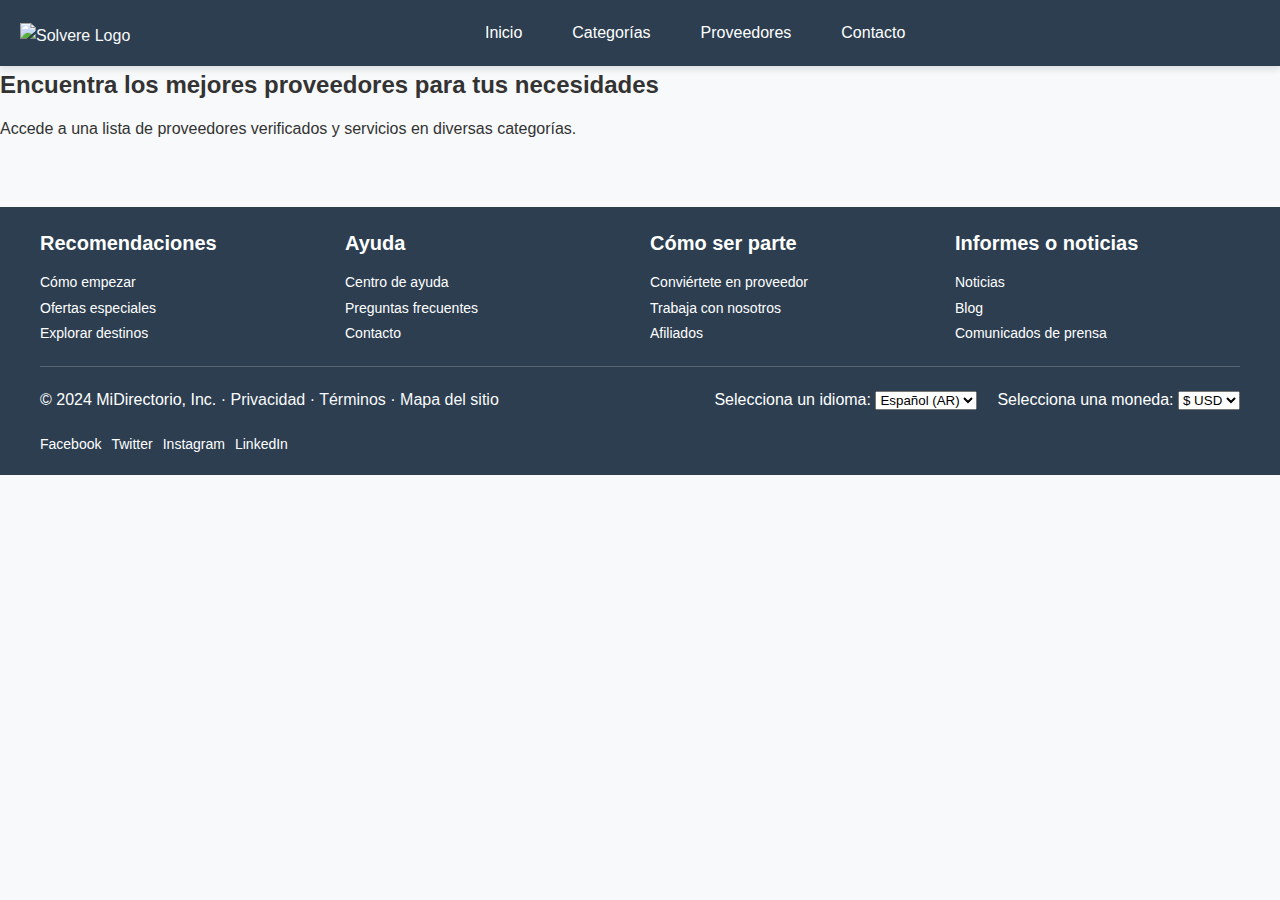
==== index.html @ 02e0ee0c "add index" ====
<!DOCTYPE html>
<html lang="es">
<head>
  <meta charset="UTF-8" />
  <meta name="viewport" content="width=device-width, initial-scale=1.0" />
  <title>Bienvenido - Proveedores y Servicios</title>
  <link rel="stylesheet" href="../css/main.css" />
</head>
<body>
  <!-- Barra de Navegación -->
  <div id="nav-placeholder"></div>

  <!-- Sección principal -->
  <section class="main-content">
    <h1>Encuentra los mejores proveedores para tus necesidades</h1>
    <p>Accede a una lista de proveedores verificados y servicios en diversas categorías.</p>

    <!-- Botón que redirige a la página de proveedores -->
    <a href="proveedores.html" class="cta-button">Ver Proveedores</a>
  </section>

  <!-- Pie de Página -->
  <div id="footer-placeholder"></div>

  <script>
    // Cargar barra de navegación desde un archivo externo
    fetch('../components/nav.html')
      .then(response => response.text())
      .then(data => {
        document.getElementById('nav-placeholder').innerHTML = data;
      });

    // Cargar pie de página desde un archivo externo
    fetch('../components/footer.html')
      .then(response => response.text())
      .then(data => {
        document.getElementById('footer-placeholder').innerHTML = data;
      });
  </script>
</body>
</html>
---- css/main.css ----
@import url('nav.css');
@import url('header.css');
@import url('footer.css');
@import url('proveedores.css');


/* Variables Globales */
:root {
    --color-primario: #2c3e50;
    --color-secundario: #2ecc71;
    --color-texto: #333; 
    --color-fondo: #f8f9fa; 
    --color-hover: #2980b9;
  
    --fuente-principal: 'Poppins', sans-serif;
    --fuente-secundaria: 'Roboto', sans-serif;
  
    --tamano-texto-base: 16px;
    --tamano-titulo: 24px;
    --tamano-subtitulo: 20px;
    --tamano-parrafo: 14px;
  }
  
  /* Reset CSS */
  * {
    margin: 0;
    padding: 0;
    box-sizing: border-box;
  }
  
  body {
    font-family: var(--fuente-principal);
    font-size: var(--tamano-texto-base);
    color: var(--color-texto);
    background-color: var(--color-fondo);
    line-height: 1.6;
  }
  
  /* Títulos */
  h1, h2, h3, h4, h5, h6 {
    font-family: var(--fuente-secundaria);
    margin-bottom: 0.5em;
  }
  
  h1 { font-size: var(--tamano-titulo); }
  h2 { font-size: var(--tamano-subtitulo); }
  
  /* Enlaces */
  a {
    color: var(--color-fondo);
    text-decoration: none;
    transition: color 0.3s ease;
  }
  
  a:hover {
    color: var(--color-hover);
  }
  
  /* Botones */
  button {
    padding: 10px 20px;
    border: none;
    border-radius: 5px;
    cursor: pointer;
    background-color: var(--color-primario);
    color: white;
    font-size: var(--tamano-parrafo);
    transition: background-color 0.3s ease;
  }
  
  button:hover {
    background-color: var(--color-hover);
  }
  
  /* Contenedores */
  .container {
    max-width: 1200px;
    margin: 0 auto;
    padding: 20px;
  }
  
  /* Espaciado */
  section {
    margin-bottom: 40px;
  }
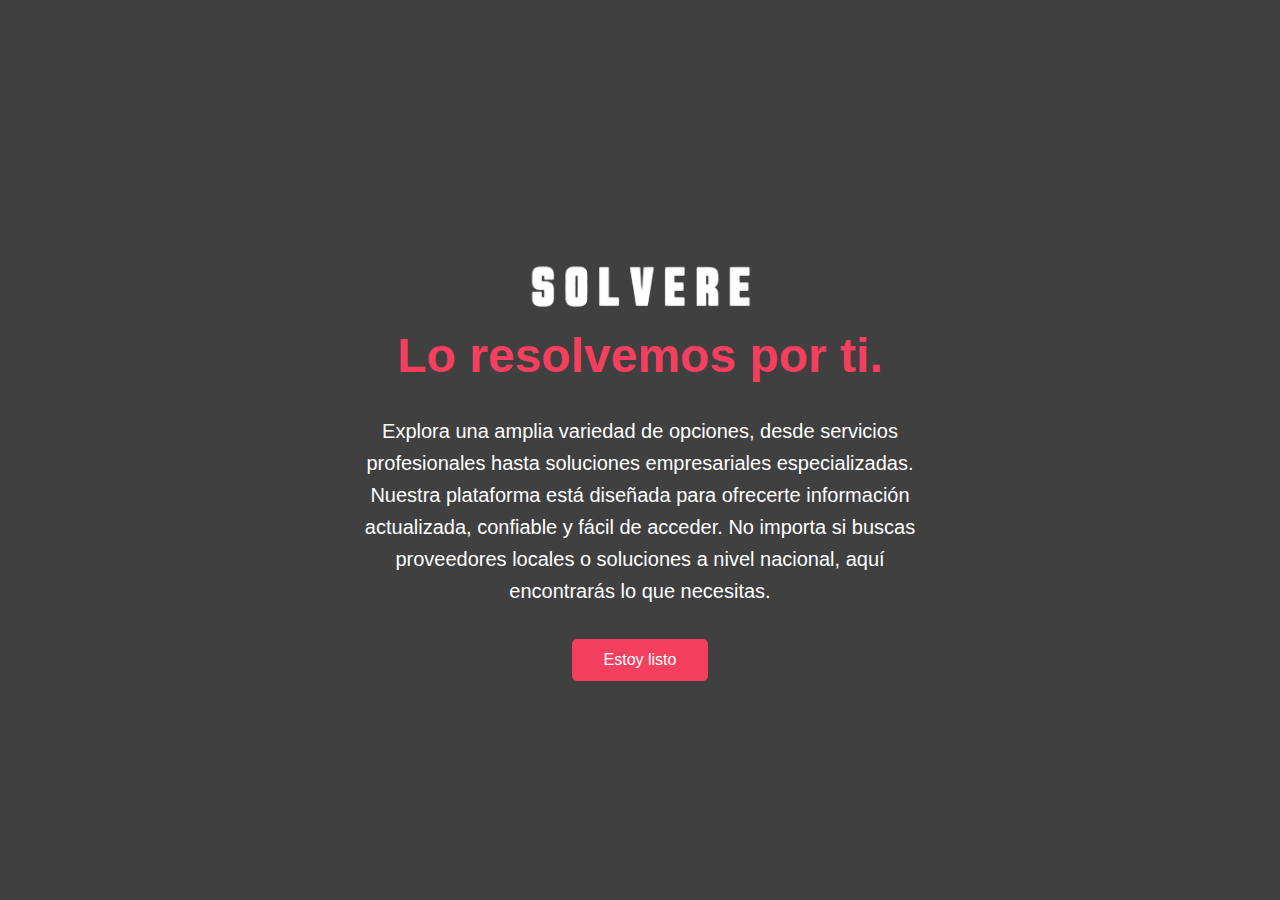
==== commit eac97928: "afuste de footer y card de detalles" ====
--- a/index.html
+++ b/index.html
@@ -1,41 +1,114 @@
 <!DOCTYPE html>
-<html lang="es">
+<html lang="en">
 <head>
   <meta charset="UTF-8" />
   <meta name="viewport" content="width=device-width, initial-scale=1.0" />
-  <title>Bienvenido - Proveedores y Servicios</title>
-  <link rel="stylesheet" href="../css/main.css" />
+  <title>Hero Section</title>
+  <style>
+    body {
+      margin: 0;
+      font-family: Arial, sans-serif;
+    }
+
+    .logo img {
+    padding-top: 6px;
+    height: 60px; /* Ajusta el tamaño según necesites */
+    width: auto;  /* Mantiene la proporción de la imagen */
+  }
+
+    .hero {
+      position: relative;
+      background: url('https://blog.interfell.com/hubfs/como%20crear%20un%20equipo%20de%20trabajo%20fuerte%20y%20estable.jpg') no-repeat center center/cover;
+      height: 100vh;
+      display: flex;
+      align-items: center;
+      justify-content: center;
+      color: white;
+    }
+
+    .overlay {
+      position: absolute;
+      top: 0;
+      left: 0;
+      width: 100%;
+      height: 100%;
+      background: rgba(0, 0, 0, 0.75);
+    }
+
+    .content {
+      position: relative;
+      text-align: center;
+      max-width: 600px;
+    }
+
+    h1 {
+      font-size: 3rem;
+      font-weight: bold;
+    }
+
+    .highlight {
+      color: #f43f5e;
+    }
+
+    p {
+      margin-top: 1rem;
+      font-size: 1.25rem;
+      line-height: 1.6;
+    }
+
+    .links {
+      margin-top: 2rem;
+      display: flex;
+      gap: 1rem;
+      justify-content: center;
+    }
+
+    .link-primary, .link-secondary {
+      padding: 0.75rem 2rem;
+      text-decoration: none;
+      font-size: 1rem;
+      border-radius: 5px;
+      transition: all 0.3s ease;
+    }
+
+    .link-primary {
+      background-color: #f43f5e;
+      color: white;
+    }
+
+    .link-primary:hover {
+      background-color: #e11d48;
+    }
+
+    .link-secondary {
+      background-color: white;
+      color: #f43f5e;
+    }
+
+    .link-secondary:hover {
+      color: #e11d48;
+    }
+  </style>
 </head>
 <body>
-  <!-- Barra de Navegación -->
-  <div id="nav-placeholder"></div>
+  <section class="hero">
+    <div class="overlay"></div>
 
-  <!-- Sección principal -->
-  <section class="main-content">
-    <h1>Encuentra los mejores proveedores para tus necesidades</h1>
-    <p>Accede a una lista de proveedores verificados y servicios en diversas categorías.</p>
-
-    <!-- Botón que redirige a la página de proveedores -->
-    <a href="proveedores.html" class="cta-button">Ver Proveedores</a>
+    <div class="content">
+      <h1 class="logo">
+        <img src="./images/logo.png" alt=""> <br />
+        <strong class="highlight">Lo resolvemos por ti.</strong>
+      </h1>
+      <p>
+        Explora una amplia variedad de opciones, desde servicios profesionales hasta soluciones empresariales especializadas. Nuestra plataforma está 
+        diseñada para ofrecerte información actualizada, confiable y fácil de acceder. No importa si buscas proveedores locales o soluciones a nivel 
+        nacional, aquí encontrarás lo que necesitas.
+      </p>
+      <div class="links">
+        <a href="./views/proveedores.html" class="link-primary">Estoy listo</a>
+      </div>
+    </div>
   </section>
-
-  <!-- Pie de Página -->
-  <div id="footer-placeholder"></div>
-
-  <script>
-    // Cargar barra de navegación desde un archivo externo
-    fetch('../components/nav.html')
-      .then(response => response.text())
-      .then(data => {
-        document.getElementById('nav-placeholder').innerHTML = data;
-      });
-
-    // Cargar pie de página desde un archivo externo
-    fetch('../components/footer.html')
-      .then(response => response.text())
-      .then(data => {
-        document.getElementById('footer-placeholder').innerHTML = data;
-      });
-  </script>
 </body>
 </html>
+
